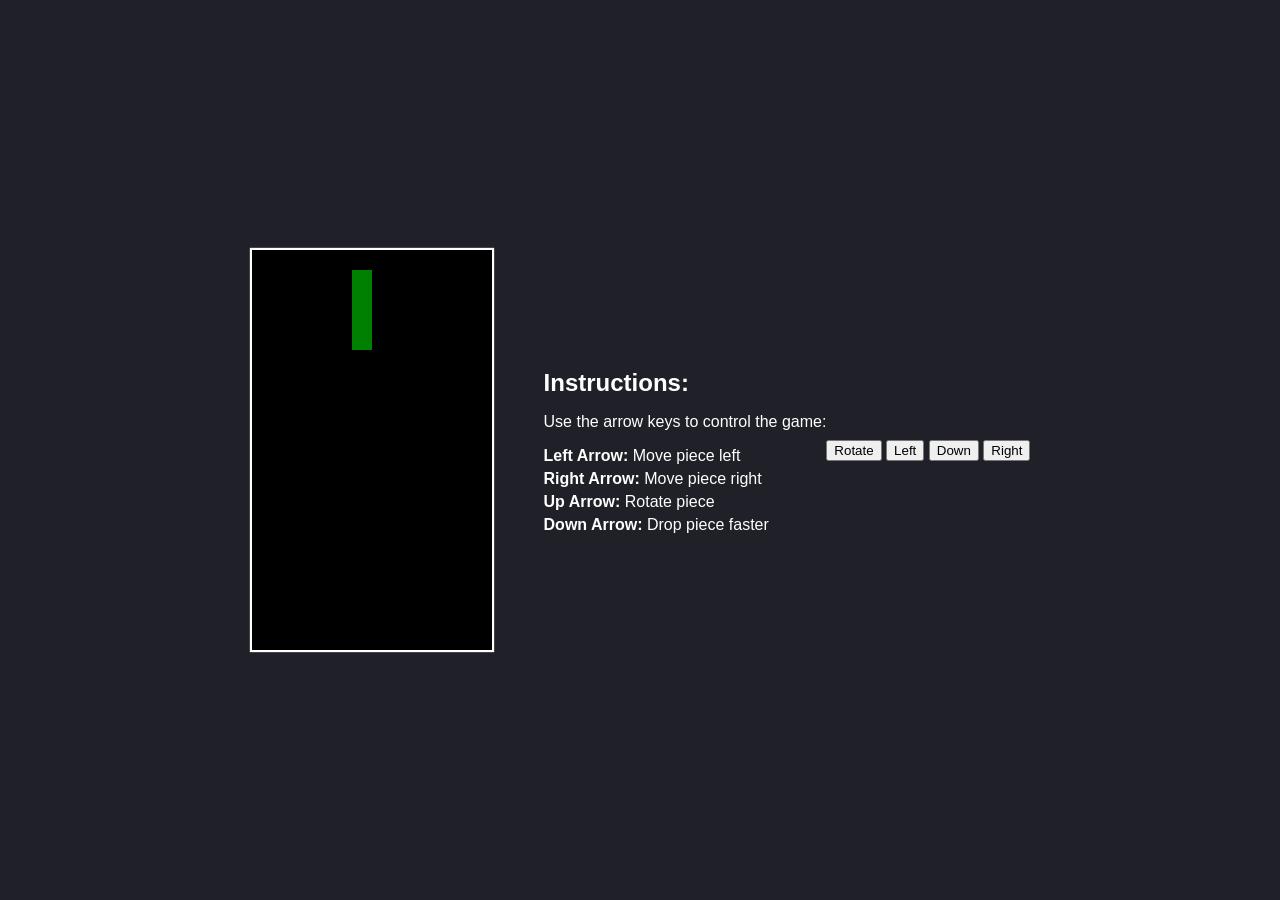
==== index.html @ e450e7c8 "Update index.html" ====
<!DOCTYPE html>
<html>
    <head>
        <link rel="stylesheet" href="styles.css">
    </head>
    <body>
        <div id="game-container">
            <canvas id="game-board" width="240" height="400"></canvas>
            <div id="instructions">
                <h2>Instructions:</h2>
                <p>Use the arrow keys to control the game:</p>
                <ul>
                    <li><strong>Left Arrow:</strong> Move piece left</li>
                    <li><strong>Right Arrow:</strong> Move piece right</li>
                    <li><strong>Up Arrow:</strong> Rotate piece</li>
                    <li><strong>Down Arrow:</strong> Drop piece faster</li>
                </ul>
            </div>
        </div>
        <div id="controls">
            <button id="rotate-button">Rotate</button>
            <button id="left-button">Left</button>
            <button id="down-button">Down</button>
            <button id="right-button">Right</button>
        </div>        
        <script src="script.js"></script>
    </body>
</html>
---- styles.css ----
body {
    background: #202028;
    display: flex;
    align-items: center;
    justify-content: center;
    height: 100vh;
    margin: 0;
    font-family: Arial, sans-serif;
    color: #fff;
}

#game-container {
    display: flex;
    flex-direction: row;
    align-items: center;
}

#game-board {
    box-shadow: 0 0 1px #fff;
    border: 2px solid #fff;
    margin-right: 50px;
}

#instructions {
    text-align: left;
}

#instructions h2 {
    margin-bottom: 10px;
}

#instructions ul {
    list-style: none;
    padding: 0;
}

#instructions ul li {
    margin-bottom: 5px;
}
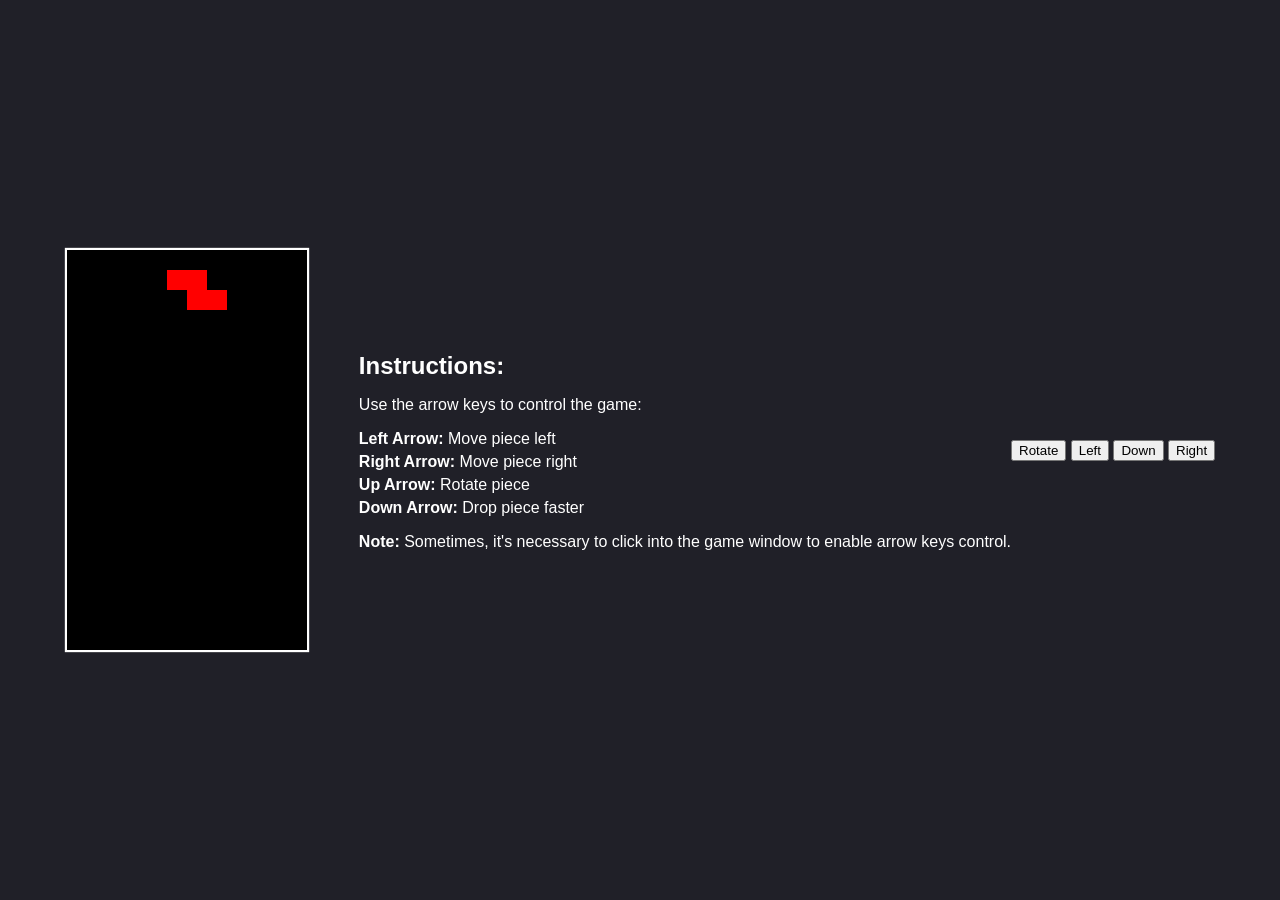
==== commit 7e5f64eb: "Update index.html" ====
--- a/index.html
+++ b/index.html
@@ -7,15 +7,16 @@
         <div id="game-container">
             <canvas id="game-board" width="240" height="400"></canvas>
             <div id="instructions">
-                <h2>Instructions:</h2>
-                <p>Use the arrow keys to control the game:</p>
-                <ul>
-                    <li><strong>Left Arrow:</strong> Move piece left</li>
-                    <li><strong>Right Arrow:</strong> Move piece right</li>
-                    <li><strong>Up Arrow:</strong> Rotate piece</li>
-                    <li><strong>Down Arrow:</strong> Drop piece faster</li>
-                </ul>
-            </div>
+    <h2>Instructions:</h2>
+    <p>Use the arrow keys to control the game:</p>
+    <ul>
+        <li><strong>Left Arrow:</strong> Move piece left</li>
+        <li><strong>Right Arrow:</strong> Move piece right</li>
+        <li><strong>Up Arrow:</strong> Rotate piece</li>
+        <li><strong>Down Arrow:</strong> Drop piece faster</li>
+    </ul>
+    <p><strong>Note:</strong> Sometimes, it's necessary to click into the game window to enable arrow keys control.</p>
+</div>
         </div>
         <div id="controls">
             <button id="rotate-button">Rotate</button>
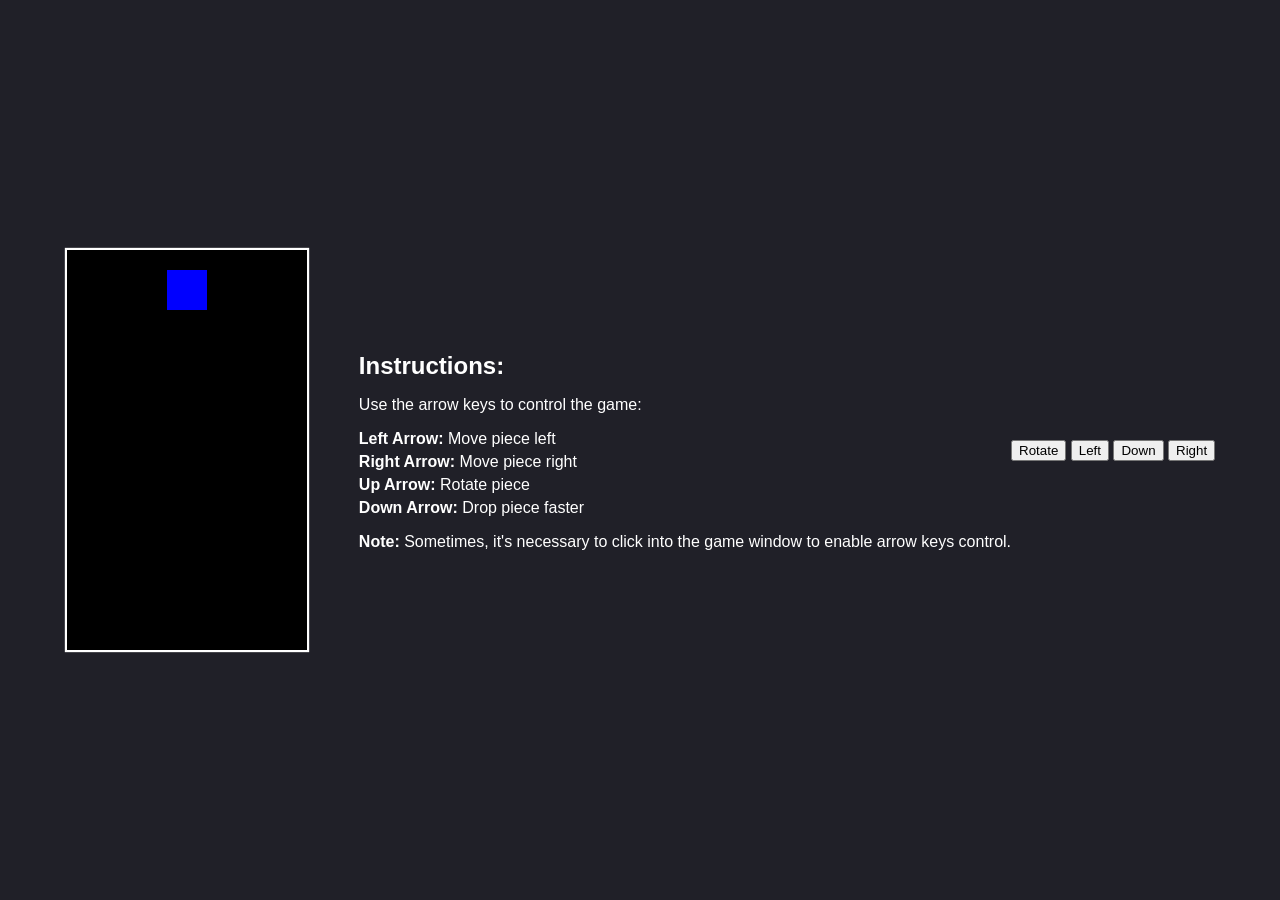
==== commit 0c2cb117: "Update index.html" ====
--- a/index.html
+++ b/index.html
@@ -15,7 +15,8 @@
         <li><strong>Up Arrow:</strong> Rotate piece</li>
         <li><strong>Down Arrow:</strong> Drop piece faster</li>
     </ul>
-    <p><strong>Note:</strong> Sometimes, it's necessary to click into the game window to enable arrow keys control.</p>
+    <p><strong>Note:</strong> Sometimes, it's necessary to click
+        into the game window to enable arrow keys control.</p>
 </div>
         </div>
         <div id="controls">
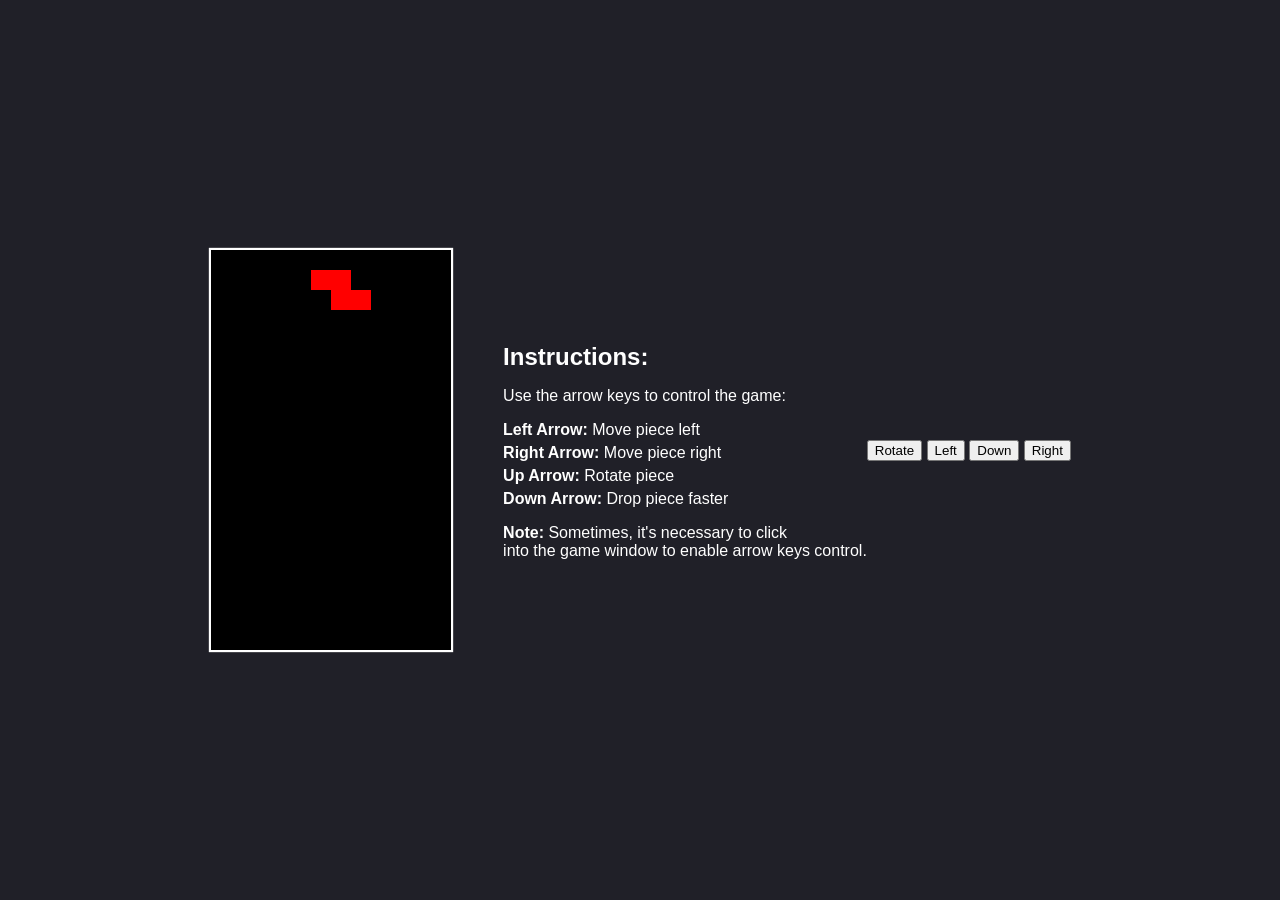
==== commit c9c9fde4: "Update index.html" ====
--- a/index.html
+++ b/index.html
@@ -15,8 +15,7 @@
         <li><strong>Up Arrow:</strong> Rotate piece</li>
         <li><strong>Down Arrow:</strong> Drop piece faster</li>
     </ul>
-    <p><strong>Note:</strong> Sometimes, it's necessary to click
-        into the game window to enable arrow keys control.</p>
+    <p><strong>Note:</strong> Sometimes, it's necessary to click<br>into the game window to enable arrow keys control.</p>
 </div>
         </div>
         <div id="controls">
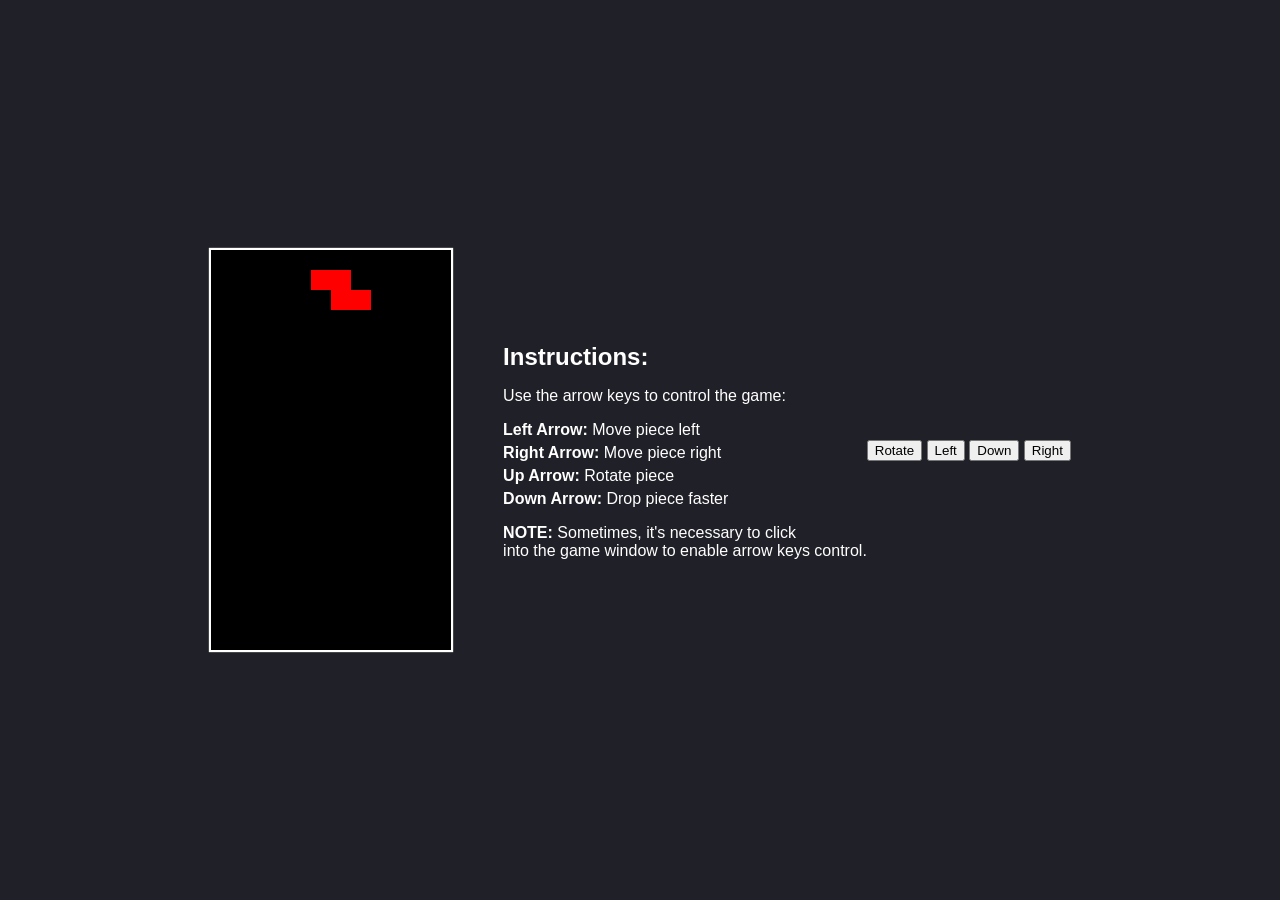
==== commit 4e163fae: "Update index.html" ====
--- a/index.html
+++ b/index.html
@@ -15,7 +15,7 @@
         <li><strong>Up Arrow:</strong> Rotate piece</li>
         <li><strong>Down Arrow:</strong> Drop piece faster</li>
     </ul>
-    <p><strong>Note:</strong> Sometimes, it's necessary to click<br>into the game window to enable arrow keys control.</p>
+    <p><strong>NOTE:</strong> Sometimes, it's necessary to click<br>into the game window to enable arrow keys control.</p>
 </div>
         </div>
         <div id="controls">
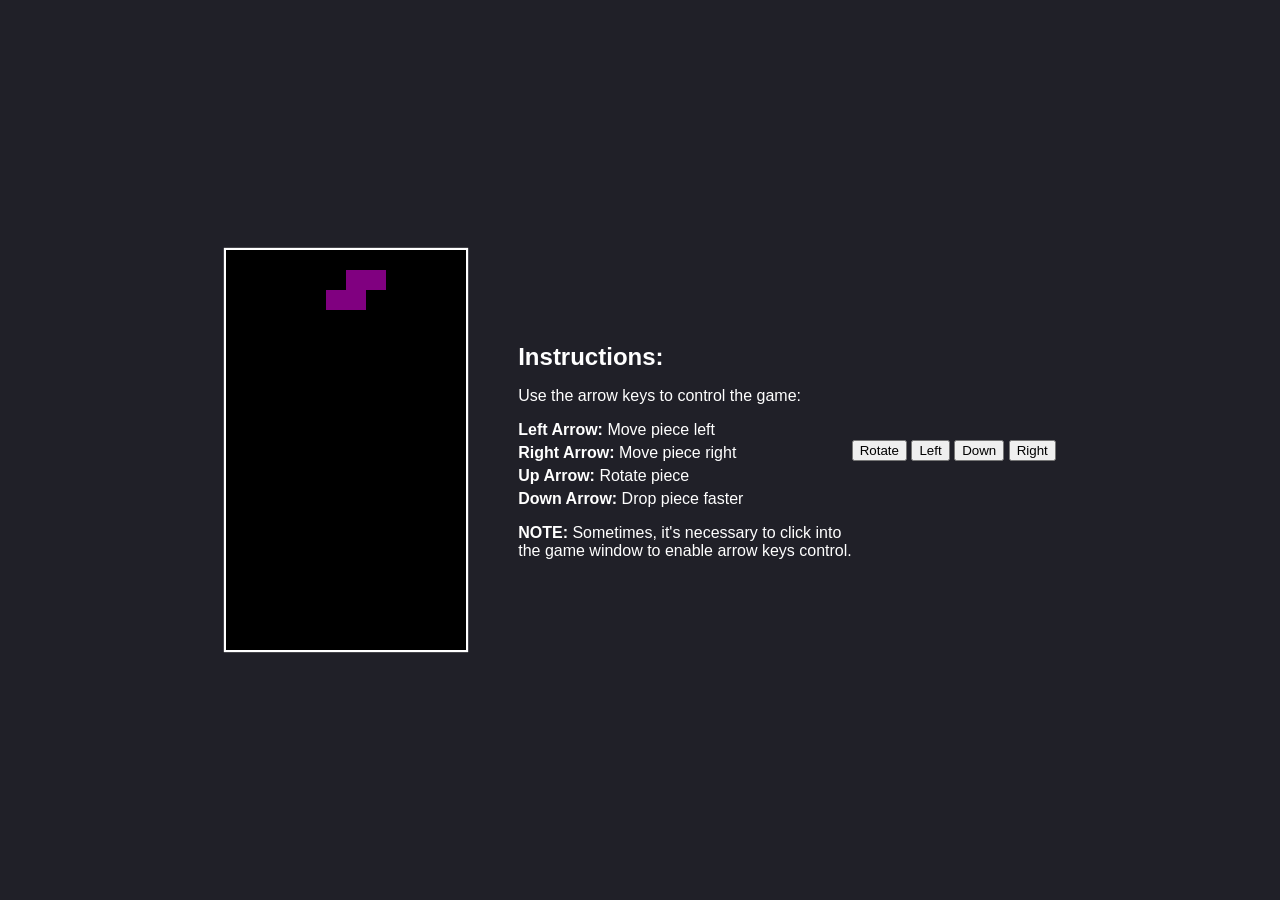
==== commit 83ee52e0: "Update index.html" ====
--- a/index.html
+++ b/index.html
@@ -15,7 +15,7 @@
         <li><strong>Up Arrow:</strong> Rotate piece</li>
         <li><strong>Down Arrow:</strong> Drop piece faster</li>
     </ul>
-    <p><strong>NOTE:</strong> Sometimes, it's necessary to click<br>into the game window to enable arrow keys control.</p>
+    <p><strong>NOTE:</strong> Sometimes, it's necessary to click into<br>the game window to enable arrow keys control.</p>
 </div>
         </div>
         <div id="controls">
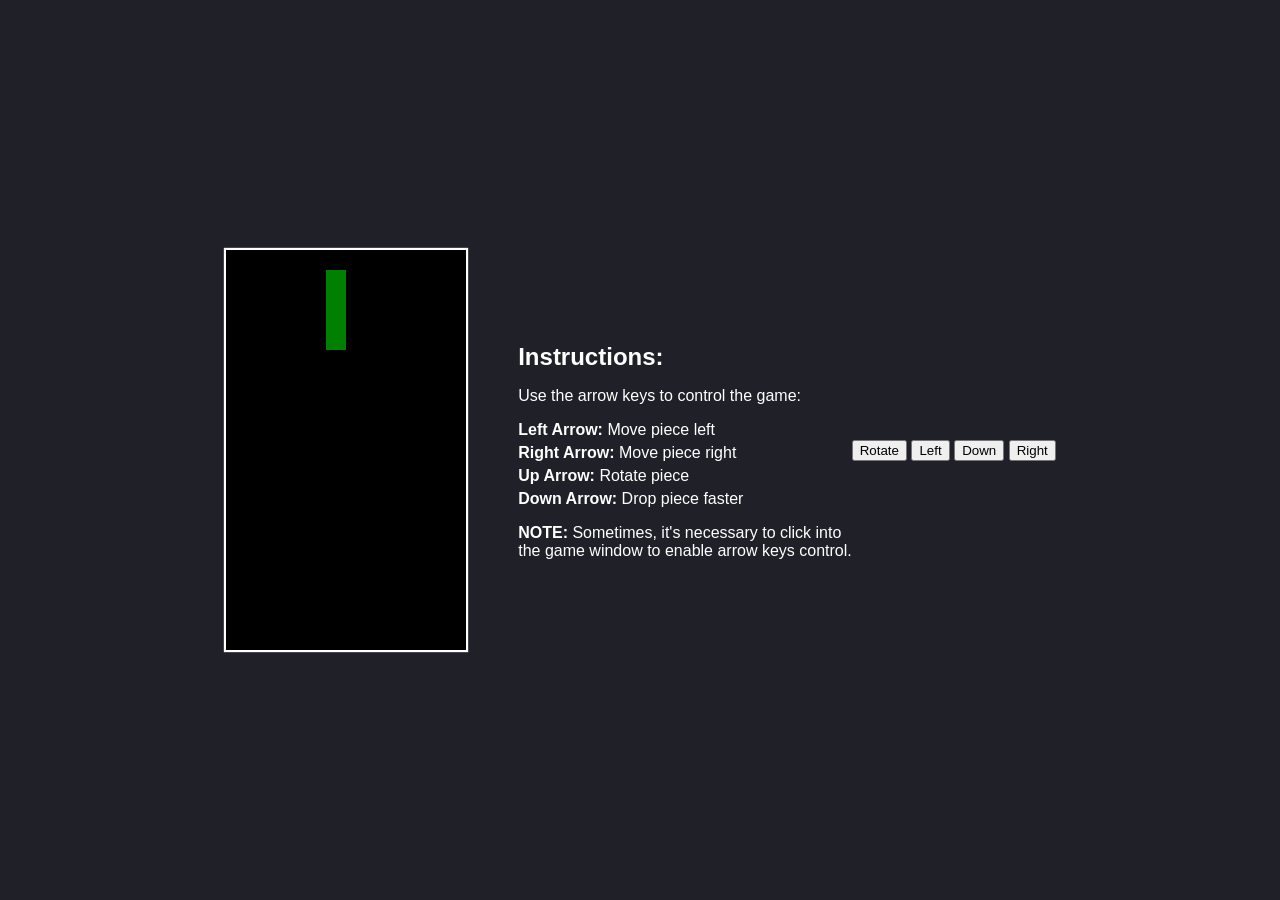
==== commit 3ab700c4: "Update index.html" ====
--- a/index.html
+++ b/index.html
@@ -7,23 +7,23 @@
         <div id="game-container">
             <canvas id="game-board" width="240" height="400"></canvas>
             <div id="instructions">
-    <h2>Instructions:</h2>
-    <p>Use the arrow keys to control the game:</p>
-    <ul>
-        <li><strong>Left Arrow:</strong> Move piece left</li>
-        <li><strong>Right Arrow:</strong> Move piece right</li>
-        <li><strong>Up Arrow:</strong> Rotate piece</li>
-        <li><strong>Down Arrow:</strong> Drop piece faster</li>
-    </ul>
-    <p><strong>NOTE:</strong> Sometimes, it's necessary to click into<br>the game window to enable arrow keys control.</p>
-</div>
+                <h2>Instructions:</h2>
+                <p>Use the arrow keys to control the game:</p>
+                <ul>
+                    <li><strong>Left Arrow:</strong> Move piece left</li>
+                    <li><strong>Right Arrow:</strong> Move piece right</li>
+                    <li><strong>Up Arrow:</strong> Rotate piece</li>
+                    <li><strong>Down Arrow:</strong> Drop piece faster</li>
+                </ul>
+                <p><strong>NOTE:</strong> Sometimes, it's necessary to click into<br>the game window to enable arrow keys control.</p>
+            </div>
+            <div id="controls">
+                <button id="rotate-button">Rotate</button>
+                <button id="left-button">Left</button>
+                <button id="down-button">Down</button>
+                <button id="right-button">Right</button>
+            </div>   
         </div>
-        <div id="controls">
-            <button id="rotate-button">Rotate</button>
-            <button id="left-button">Left</button>
-            <button id="down-button">Down</button>
-            <button id="right-button">Right</button>
-        </div>        
         <script src="script.js"></script>
     </body>
 </html>
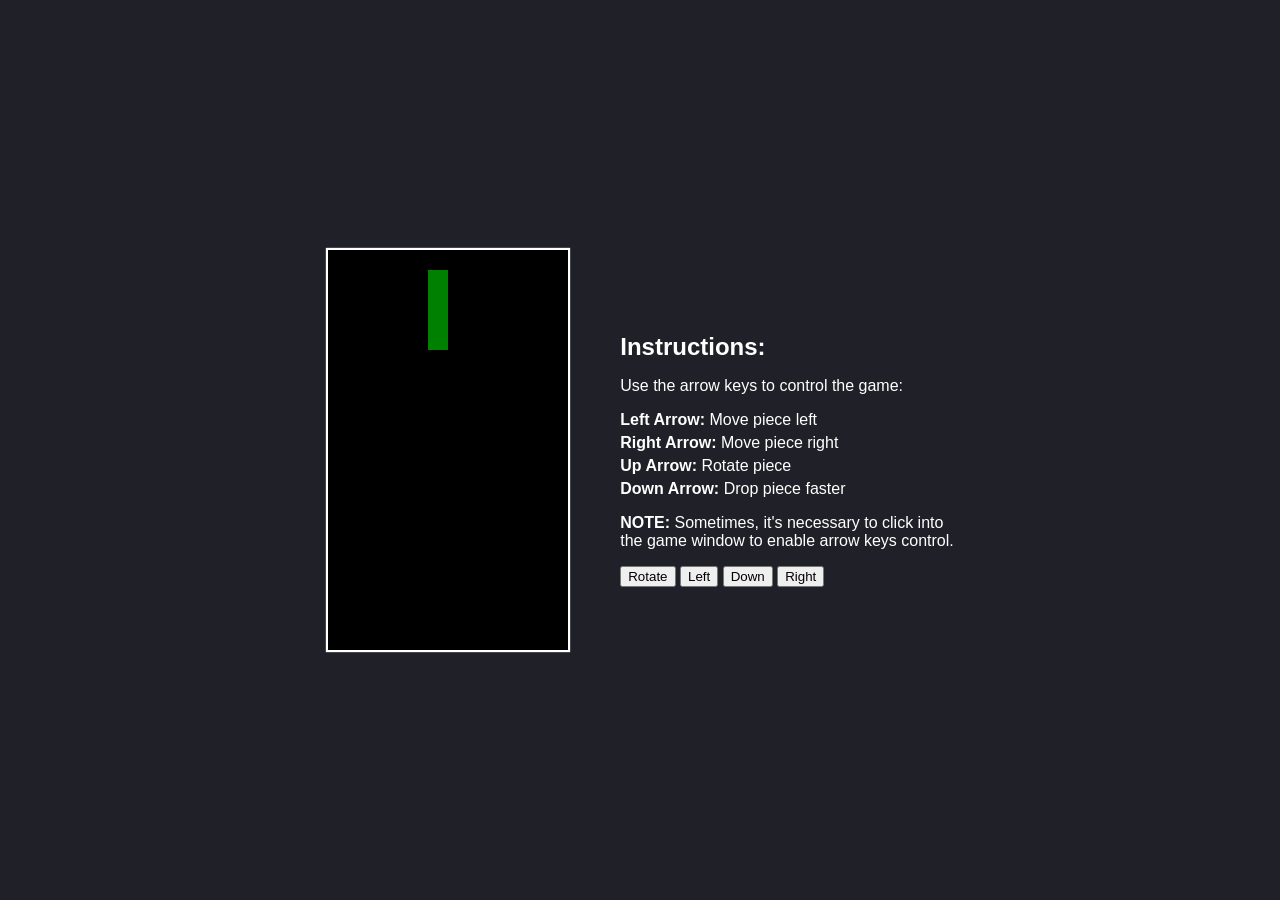
==== commit 44fa037b: "Update index.html" ====
--- a/index.html
+++ b/index.html
@@ -6,23 +6,25 @@
     <body>
         <div id="game-container">
             <canvas id="game-board" width="240" height="400"></canvas>
-            <div id="instructions">
-                <h2>Instructions:</h2>
-                <p>Use the arrow keys to control the game:</p>
-                <ul>
-                    <li><strong>Left Arrow:</strong> Move piece left</li>
-                    <li><strong>Right Arrow:</strong> Move piece right</li>
-                    <li><strong>Up Arrow:</strong> Rotate piece</li>
-                    <li><strong>Down Arrow:</strong> Drop piece faster</li>
-                </ul>
-                <p><strong>NOTE:</strong> Sometimes, it's necessary to click into<br>the game window to enable arrow keys control.</p>
-            </div>
-            <div id="controls">
-                <button id="rotate-button">Rotate</button>
-                <button id="left-button">Left</button>
-                <button id="down-button">Down</button>
-                <button id="right-button">Right</button>
-            </div>   
+            <div id="info-container">
+                <div id="instructions">
+                    <h2>Instructions:</h2>
+                    <p>Use the arrow keys to control the game:</p>
+                    <ul>
+                        <li><strong>Left Arrow:</strong> Move piece left</li>
+                        <li><strong>Right Arrow:</strong> Move piece right</li>
+                        <li><strong>Up Arrow:</strong> Rotate piece</li>
+                        <li><strong>Down Arrow:</strong> Drop piece faster</li>
+                    </ul>
+                    <p><strong>NOTE:</strong> Sometimes, it's necessary to click into<br>the game window to enable arrow keys control.</p>
+                </div>
+                <div id="controls">
+                    <button id="rotate-button">Rotate</button>
+                    <button id="left-button">Left</button>
+                    <button id="down-button">Down</button>
+                    <button id="right-button">Right</button>
+                </div> 
+            </div>  
         </div>
         <script src="script.js"></script>
     </body>
